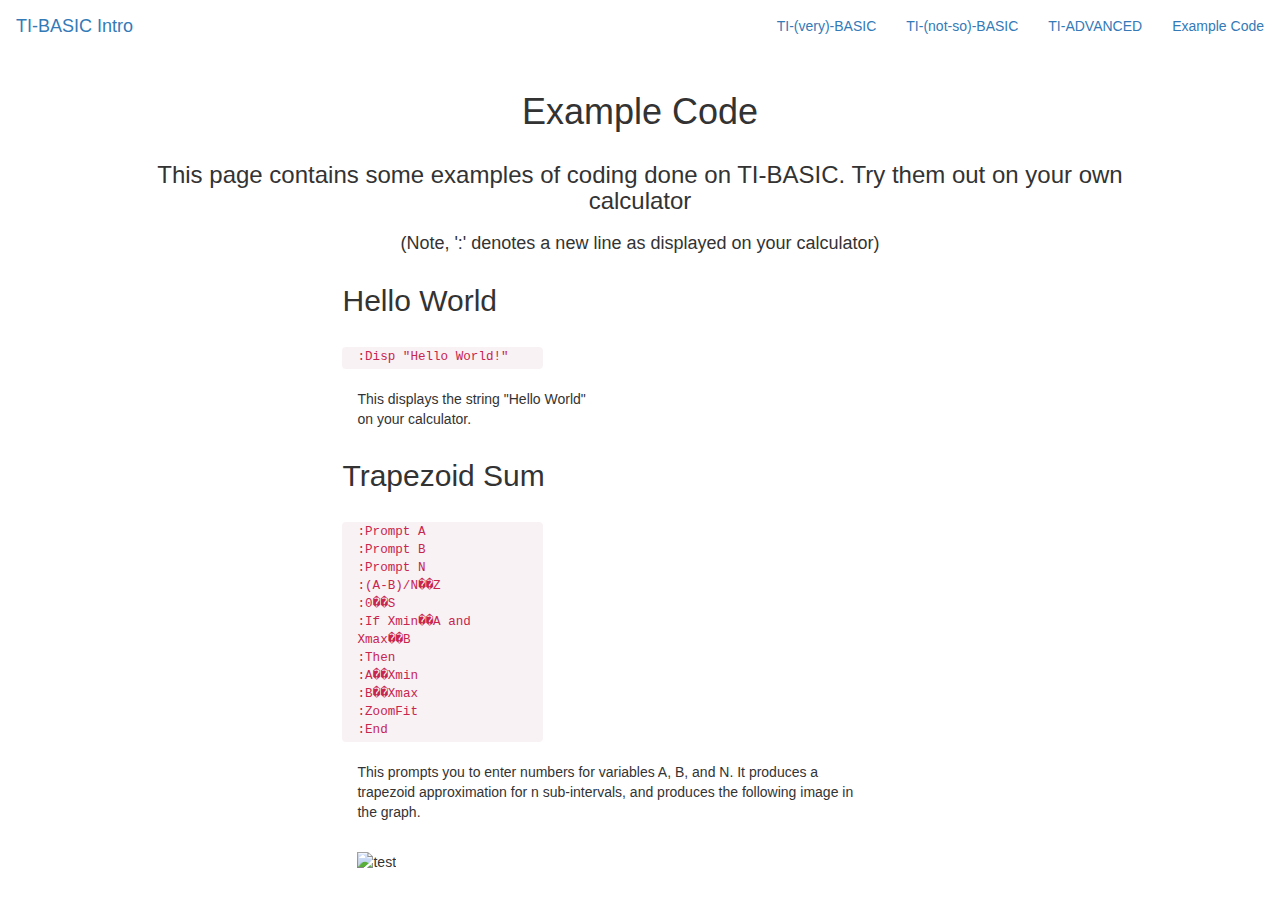
==== examplecode.html @ 222d86c3 "examplecode" ====
<html>
  <head>
    <title>Example Code</title>
    <link href="https://maxcdn.bootstrapcdn.com/bootstrap/3.3.7/css/bootstrap.min.css" rel="stylesheet" integrity="sha384-BVYiiSIFeK1dGmJRAkycuHAHRg32OmUcww7on3RYdg4Va+PmSTsz/K68vbdEjh4u" crossorigin="anonymous">
    <script src="https://maxcdn.bootstrapcdn.com/bootstrap/3.3.7/js/bootstrap.min.js" integrity="sha384-Tc5IQib027qvyjSMfHjOMaLkfuWVxZxUPnCJA7l2mCWNIpG9mGCD8wGNIcPD7Txa" crossorigin="anonymous"></script>
  </head>
  <body>
    <nav class="navbar navbar-defaut">
      <div class="container-fluid">
	<div class="navbar-header">
	  <a class="navbar-brand" href="">TI-BASIC Intro</a>
	</div>
	<ul class="nav navbar-nav navbar-right">
	  <li><a href="">TI-(very)-BASIC</a></li>
	  <li><a href="">TI-(not-so)-BASIC</a></li>
	  <li><a href="">TI-ADVANCED</a></li>
	  <li><a class="active" href="">Example Code</a></li>
	</ul>
      </div>
    </nav>
    <div class="container-fluid">
      <h1 class="text-center">Example Code</h1>
      <h3 class="col-sm-10 col-sm-offset-1 text-center">This page contains some examples of coding done on TI-BASIC. Try them out on your own calculator</h3>
      <br>
      <h4 class="col-sm-10 col-sm-offset-1 text-center">(Note, ':' denotes a new line as displayed on your calculator)</h4>
      <div class="container col-sm-2">
      </div>
      <div class="container col-sm-8 col-sm-offset-1">
	<h2>Hello World</h2>
	<br>
	<code class="col-sm-3">
	  :Disp "Hello World!"
	</code>
	<div class="col-sm-12">
	  <br>
	</div>
	<div class="container col-sm-4 text-left">
	  <p>This displays the string "Hello World" on your calculator.</p>
	</div>
      </div>
      <br>
      
      <div class="container col-sm-2">
      </div>
      <div class="container col-sm-8 col-sm-offset-1">
	<h2>Trapezoid Sum</h2>
	<br>
	<code class="col-sm-3 text-left">
	  :Prompt A
	  <br>
	  :Prompt B
	  <br>
	  :Prompt N
	  <br>
	  :(A-B)/N��Z
	  <br>
	  :0��S
	  <br>
	  :If Xmin��A and Xmax��B
	  <br>
	  :Then
	  <br>
	  :A��Xmin
	  <br>
	  :B��Xmax
	  <br>
	  :ZoomFit
	  <br>
	  :End
	  <br>
	</code>
	<div class="col-sm-12">
	  <br>
	</div>
	<div class="col-sm-8">
	  <p>This prompts you to enter numbers for variables A, B, and N. It produces a trapezoid approximation for n sub-intervals, and produces the following image in the graph.</p>
	  <br>
	  <img alt="test">
	</div>
      </div>
  </body>
</html>
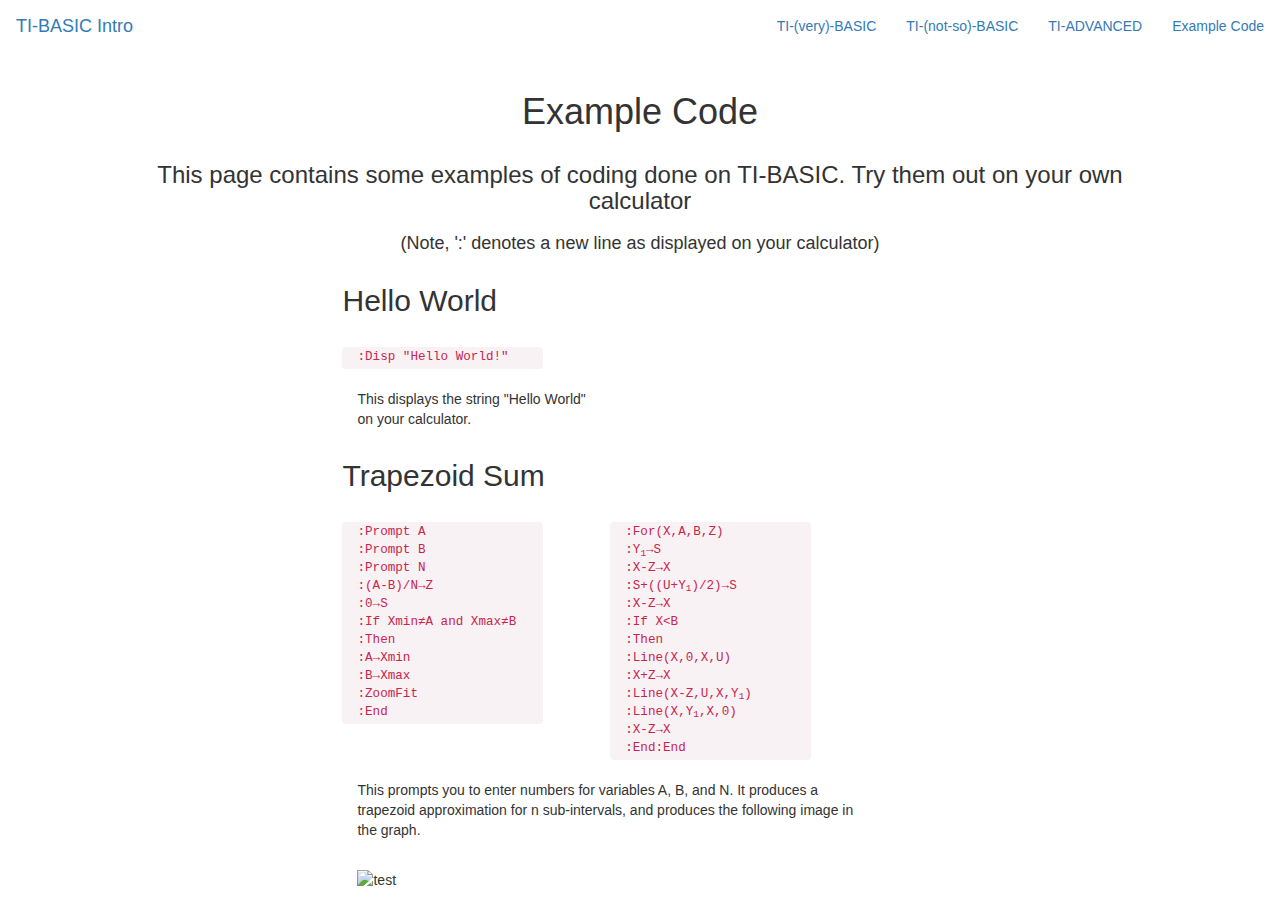
==== commit 48b9ea52: "LOL" ====
--- a/examplecode.html
+++ b/examplecode.html
@@ -11,9 +11,9 @@
 	  <a class="navbar-brand" href="">TI-BASIC Intro</a>
 	</div>
 	<ul class="nav navbar-nav navbar-right">
-	  <li><a href="">TI-(very)-BASIC</a></li>
-	  <li><a href="">TI-(not-so)-BASIC</a></li>
-	  <li><a href="">TI-ADVANCED</a></li>
+	  <li><a href="index.html">TI-(very)-BASIC</a></li>
+	  <li><a href="notsobasic.html">TI-(not-so)-BASIC</a></li>
+	  <li><a href="advanced.html">TI-ADVANCED</a></li>
 	  <li><a class="active" href="">Example Code</a></li>
 	</ul>
       </div>
@@ -52,22 +52,49 @@
 	  <br>
 	  :Prompt N
 	  <br>
-	  :(A-B)/N��Z
+	  :(A-B)/N&rarr;Z
 	  <br>
-	  :0��S
+	  :0&rarr;S
 	  <br>
-	  :If Xmin��A and Xmax��B
+	  :If Xmin&ne;A and Xmax&ne;B
 	  <br>
 	  :Then
 	  <br>
-	  :A��Xmin
+	  :A&rarr;Xmin
 	  <br>
-	  :B��Xmax
+	  :B&rarr;Xmax
 	  <br>
 	  :ZoomFit
 	  <br>
 	  :End
 	  <br>
+	</code>
+	<code class="col-sm-3 col-sm-offset-1 text-left">
+	  :For(X,A,B,Z)
+	  <br>
+	  :Y<sub>1</sub>&rarr;S
+	  <br>
+	  :X-Z&rarr;X
+	  <br>
+	  :S+((U+Y<sub>1</sub>)/2)&rarr;S
+	  <br>
+	  :X-Z&rarr;X
+	  <br>
+	  :If X&lt;B
+	  <br>
+	  :Then
+	  <br>
+	  :Line(X,0,X,U)
+	  <br>
+	  :X+Z&rarr;X
+	  <br>
+	  :Line(X-Z,U,X,Y<sub>1</sub>)
+	  <br>
+	  :Line(X,Y<sub>1</sub>,X,0)
+	  <br>
+	  :X-Z&rarr;X
+	  <br>
+	  :End:End
 	</code>
 	<div class="col-sm-12">
 	  <br>
@@ -75,7 +102,7 @@
 	<div class="col-sm-8">
 	  <p>This prompts you to enter numbers for variables A, B, and N. It produces a trapezoid approximation for n sub-intervals, and produces the following image in the graph.</p>
 	  <br>
-	  <img alt="test">
+	  <img class="img-responsive" alt="test" src="https://upload.wikimedia.org/wikipedia/commons/thumb/7/76/TrapRiemann2.svg/200px-TrapRiemann2.svg.png">
 	</div>
       </div>
   </body>
